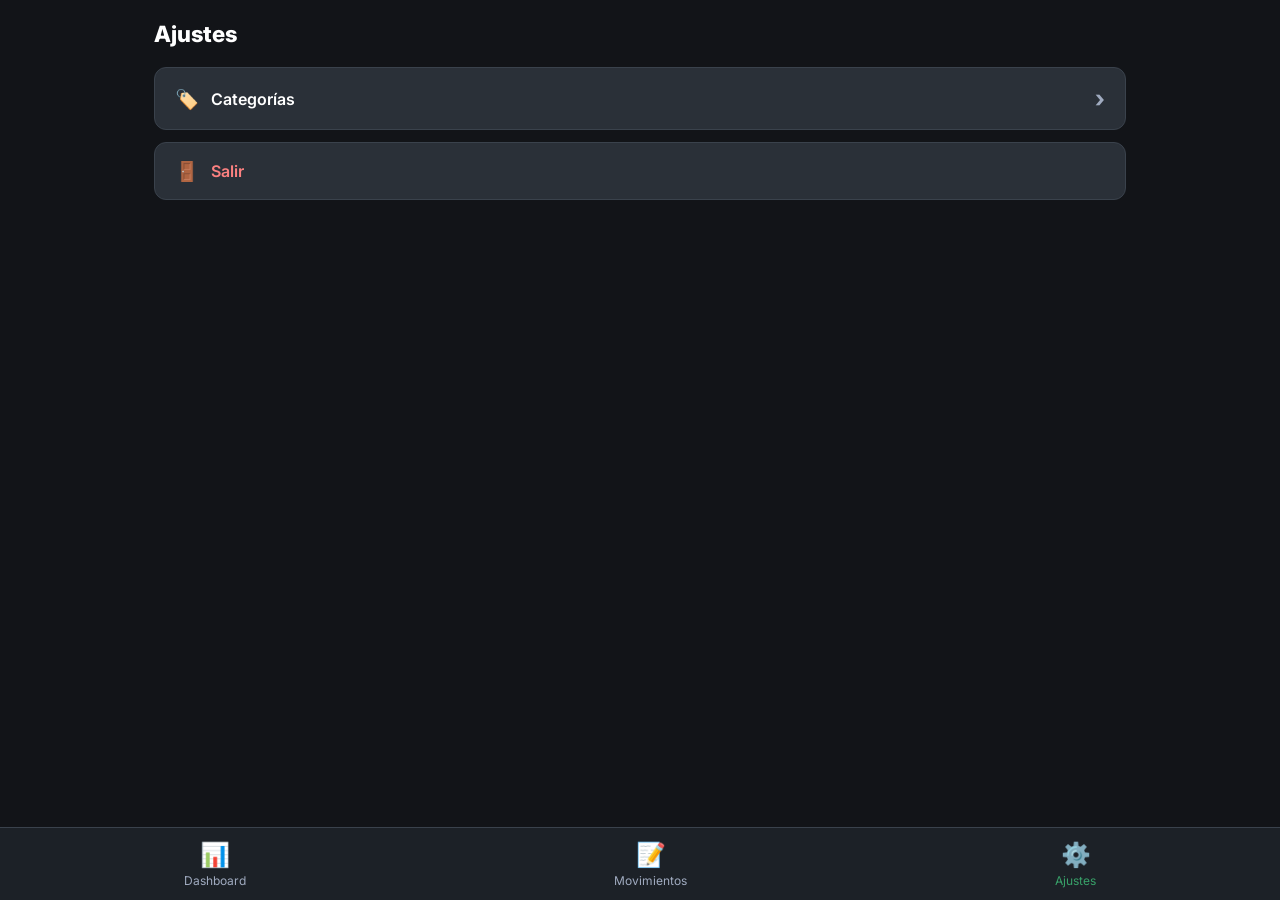
==== ajustes/index.html @ 968e99c9 "version dia 1" ====
<!DOCTYPE html>
<html lang="es">
<head>
    <meta charset="UTF-8">
    <meta name="viewport" content="width=device-width, initial-scale=1.0, maximum-scale=1.0, user-scalable=no">
    <title>Ajustes - Mis Finanzas</title>
    <link href="https://fonts.googleapis.com/css2?family=Inter:wght@400;500;600;700&display=swap" rel="stylesheet">
    <link rel="stylesheet" href="../assets/css/style.css">
</head>
<body>
<div class="container">
    <div style="margin-bottom: 20px;">
        <h2 style="font-size: 1.4rem; font-weight: 800; color: var(--texto-principal); margin: 0;">Ajustes</h2>
    </div>
    
    <div style="display:flex; flex-direction:column; gap:12px;">
        <button class="btn-ajustes" onclick="window.location.href='../categorias/'">
            <span class="btn-ajustes-icon">🏷️</span>
            <span class="btn-ajustes-text">Categorías</span>
            <span class="btn-ajustes-arrow">›</span>
        </button>
        <button class="btn-ajustes" onclick="cerrarSesion()">
            <span class="btn-ajustes-icon">🚪</span>
            <span class="btn-ajustes-text salir">Salir</span>
        </button>
    </div>
</div>

<nav class="bottom-nav">
    <a href="../dashboard/" class="nav-item">
        <span class="icon">📊</span><span class="text">Dashboard</span>
    </a>
    <a href="../transacciones/" class="nav-item">
        <span class="icon">📝</span><span class="text">Movimientos</span>
    </a>
    <a href="../ajustes/" class="nav-item active">
        <span class="icon">⚙️</span><span class="text">Ajustes</span>
    </a>
</nav>
<script src="../assets/js/app.js"></script>
</body>
</html>
---- assets/css/style.css ----
:root {
    --bg-app: #121418; --surface: #1C2127; --surface-elevated: #2A3038; --borde: #3A424C;
    --texto-principal: #FFFFFF; --texto-secundario: #A0ABC0; --verde-primario: #38A169;
    --bg-pagado: #1C4532; --txt-pagado: #68D391;
    --bg-guardado: #1A365D; --txt-guardado: #63B3ED;
    --bg-pendiente: #5C1A06; --txt-pendiente: #FC8181;
}
* { box-sizing: border-box; margin: 0; padding: 0; font-family: 'Inter', sans-serif; -webkit-tap-highlight-color: transparent; }
body { background-color: var(--bg-app); color: var(--texto-principal); padding-bottom: 90px; }
.container { max-width: 1000px; margin: 0 auto; padding: 20px 14px; }
.hide-mobile { display: none; }
@media (min-width: 768px) { .hide-mobile { display: inline; } }

/* Formularios y modales */
.form-group { display: flex; flex-direction: column; gap: 8px; margin-bottom:12px; }
.form-group label { font-size: 0.8rem; font-weight: 600; color: var(--texto-secundario); text-transform: uppercase; letter-spacing: 0.5px; }
.form-control { background: var(--surface-elevated); border: 1px solid var(--borde); color: var(--texto-principal); padding: 12px 16px; border-radius: 10px; font-size: 1rem; outline: none; transition: 0.2s; }
.form-control:focus { border-color: var(--verde-primario); }

/* Segment Control */
.segment-ctrl { display: flex; background: var(--surface-elevated); border-radius: 10px; padding: 4px; border: 1px solid var(--borde); margin-bottom: 15px;}
.segment-btn { flex: 1; padding: 10px; text-align: center; font-weight: 600; font-size: 0.9rem; color: var(--texto-secundario); border-radius: 8px; cursor: pointer; transition: 0.3s; }
.segment-btn.active.gasto, .segment-btn.active.pendiente { background: var(--bg-pendiente); color: var(--txt-pendiente); }
.segment-btn.active.ingreso, .segment-btn.active.pagado { background: var(--bg-pagado); color: var(--txt-pagado); }
.segment-btn.active.guardado { background: var(--bg-guardado); color: var(--txt-guardado); }

/* Botones */
.btn-submit { background: var(--verde-primario); color: white; border: none; padding: 14px; border-radius: 10px; font-size: 1rem; font-weight: 700; margin-top: 10px; cursor: pointer; width:100%;}

/* Tarjetas de Transacción */
.tx-card { background: var(--surface); border-radius: 12px; padding: 16px; margin-bottom: 12px; display: grid; grid-template-columns: 40px 1fr auto; grid-template-areas: "icon date state" "icon title amount" "icon tag amount"; gap: 4px 12px; align-items: center; border: 1px solid var(--borde); cursor: pointer;}
.tx-card:active { transform: scale(0.98); }
.tx-icon { grid-area: icon; font-size: 1.5rem; text-align: center; background: var(--surface-elevated); width: 40px; height: 40px; border-radius: 10px; display: flex; align-items: center; justify-content: center; border: 1px solid var(--borde); }
.tx-date { grid-area: date; font-size: 0.75rem; color: var(--texto-secundario); font-weight: 500; }
.tx-state { grid-area: state; justify-self: end; }
.tx-title { grid-area: title; font-size: 0.95rem; font-weight: 600; white-space: nowrap; overflow: hidden; text-overflow: ellipsis; color: var(--texto-principal); }
.tx-tag-wrap { grid-area: tag; margin-top: 2px; }
.tx-amount { grid-area: amount; font-size: 1.1rem; font-weight: 700; justify-self: end; }
.badge { display: inline-block; padding: 4px 8px; border-radius: 6px; font-size: 0.7rem; font-weight: 600; text-transform: uppercase; border: 1px solid rgba(255,255,255,0.05); }
.st-pagado { background: var(--bg-pagado); color: var(--txt-pagado); }
.st-guardado { background: var(--bg-guardado); color: var(--txt-guardado); }
.st-pendiente { background: var(--bg-pendiente); color: var(--txt-pendiente); }
.monto-negativo { color: var(--txt-pendiente); }
.monto-positivo { color: var(--txt-pagado); }

/* FAB */
.fab { position: fixed; bottom: 90px; right: 24px; width: 60px; height: 60px; background: var(--verde-primario); color: white; border-radius: 50%; display: flex; align-items: center; justify-content: center; font-size: 1.8rem; box-shadow: 0 4px 14px rgba(56, 161, 105, 0.4); border: none; cursor: pointer; z-index: 900; transition: 0.2s; }
.fab:active { transform: scale(0.9); }

/* Modales */
.overlay { position: fixed; inset: 0; background: rgba(0, 0, 0, 0.75); z-index: 1000; opacity: 0; pointer-events: none; transition: 0.3s; display: flex; align-items: flex-end; justify-content: center; backdrop-filter: blur(4px); }
.overlay.active { opacity: 1; pointer-events: auto; }
.modal { background: var(--surface); color: var(--texto-principal); width: 100%; max-width: 600px; border-radius: 24px 24px 0 0; padding: 24px; transform: translateY(100%); transition: transform 0.3s cubic-bezier(0.175, 0.885, 0.32, 1.275); display: flex; flex-direction: column; gap: 8px; border-top: 1px solid var(--borde); max-height: 90vh; overflow-y: auto;}
.overlay.active .modal { transform: translateY(0); }
.mod-handle { width: 40px; height: 5px; background: #4A5568; border-radius: 5px; margin: 0 auto 10px auto; flex-shrink: 0; }

/* Menú Inferior (Bottom Nav) */
.bottom-nav { position: fixed; bottom: 0; left: 0; right: 0; background: var(--surface); display: flex; justify-content: space-around; padding: 12px 0; border-top: 1px solid var(--borde); z-index: 800; }
.nav-item { text-align: center; color: var(--texto-secundario); text-decoration: none; display: flex; flex-direction: column; font-size: 0.75rem; gap: 4px; transition: 0.2s; }
.nav-item.active { color: var(--verde-primario); }
.nav-item .icon { font-size: 1.5rem; }
.nav-item:hover { filter: brightness(1.2); }

/* PC adjustments */
@media (min-width: 768px) {
    .modal { border-radius: 20px; transform: scale(0.9); }
    .overlay { align-items: center; }
    .overlay.active .modal { transform: scale(1); }
    .mod-handle { display: none; }
}

/* Modal Info (Detalles) */
.mod-header { display: flex; align-items: center; gap: 16px; margin-bottom: 12px;}
.mod-icon { width: 56px; height: 56px; border-radius: 16px; background: var(--surface-elevated); font-size: 2rem; display: flex; align-items: center; justify-content: center; border: 1px solid var(--borde); }
.mod-title { font-size: 1.2rem; font-weight: 700; color: var(--texto-principal); }
.mod-monto { font-size: 1.4rem; font-weight: 800; margin-left: auto; }
.mod-box { background: var(--surface-elevated); border-radius: 12px; padding: 16px; font-size: 0.85rem; color: var(--texto-secundario); display: flex; flex-direction: column; gap: 10px; border: 1px solid var(--borde); margin-bottom: 12px;}
.mod-box strong { color: #E2E8F0; }

/* Botones de Ajustes */
.btn-ajustes {
    background: var(--surface-elevated);
    border: 1px solid var(--borde);
    border-radius: 12px;
    padding: 16px 20px;
    display: flex;
    align-items: center;
    cursor: pointer;
    transition: 0.2s;
    width: 100%;
}
.btn-ajustes:active { transform: scale(0.98); }
.btn-ajustes-icon { font-size: 1.2rem; margin-right: 12px; }
.btn-ajustes-text { font-size: 1rem; font-weight: 600; color: var(--texto-principal); flex: 1; text-align: left; }
.btn-ajustes-text.salir { color: var(--txt-pendiente); }
.btn-ajustes-arrow { color: var(--texto-secundario); font-size: 1.5rem; font-weight: bold; }

/* TOAST ALERTS */
.toast-container {
    position: fixed;
    bottom: 90px;
    left: 50%;
    transform: translateX(-50%);
    z-index: 9999;
    display: flex;
    flex-direction: column;
    gap: 10px;
    pointer-events: none;
}
.toast {
    background: var(--surface-elevated);
    color: var(--texto-principal);
    padding: 12px 24px;
    border-radius: 30px;
    font-size: 0.9rem;
    font-weight: 600;
    box-shadow: 0 8px 16px rgba(0,0,0,0.5);
    border: 1px solid var(--borde);
    animation: toastFade 3s forwards;
}
@keyframes toastFade {
    0% { opacity: 0; transform: translateY(20px); }
    10% { opacity: 1; transform: translateY(0); }
    90% { opacity: 1; transform: translateY(0); }
    100% { opacity: 0; transform: translateY(-20px); }
}
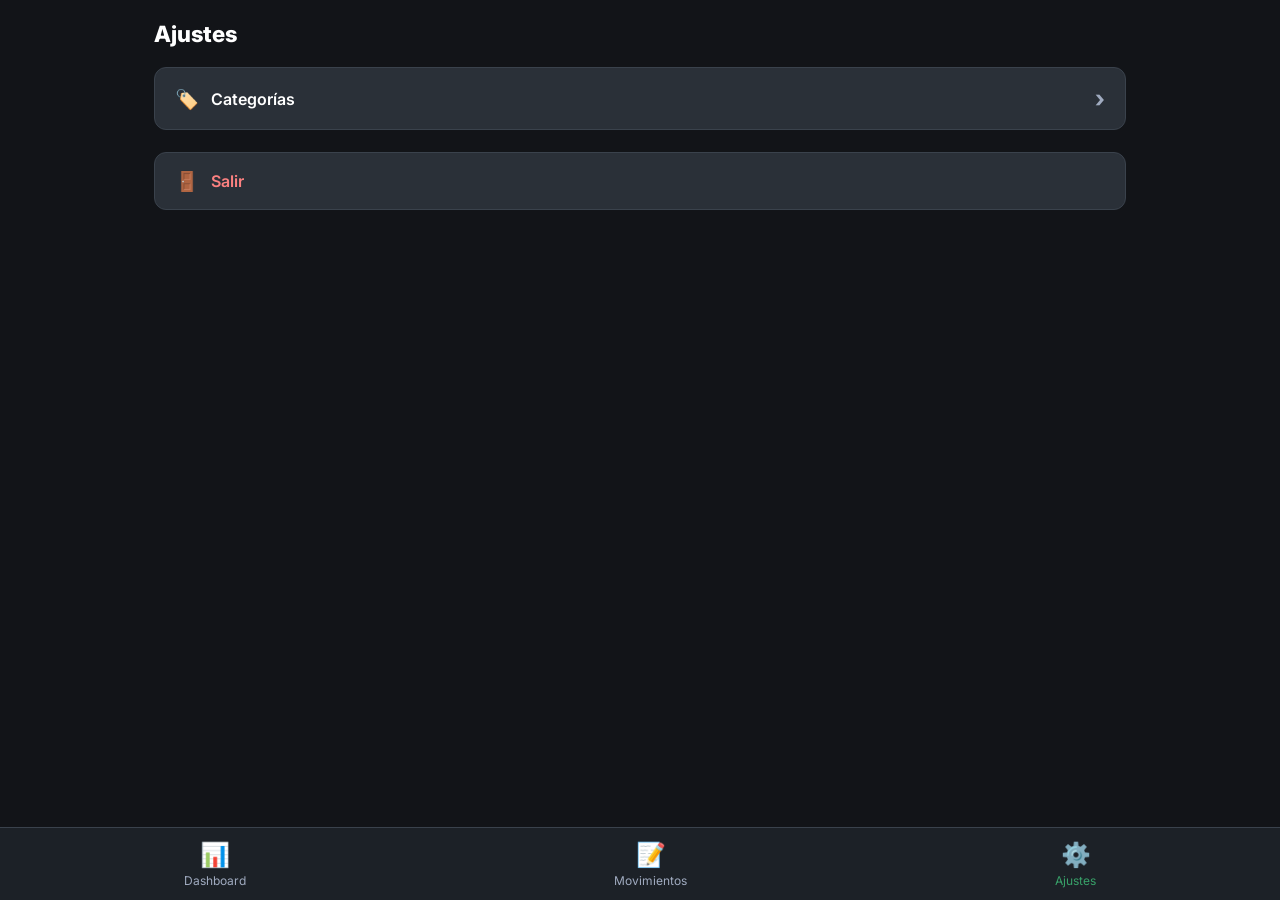
==== commit 24b2cba5: "integracion de filtro por mes" ====
--- a/ajustes/index.html
+++ b/ajustes/index.html
@@ -26,6 +26,7 @@
     </div>
 </div>
 
+<!-- MENÚ INFERIOR (SIN BOTÓN SALIR) -->
 <nav class="bottom-nav">
     <a href="../dashboard/" class="nav-item">
         <span class="icon">📊</span><span class="text">Dashboard</span>
--- a/assets/css/style.css
+++ b/assets/css/style.css
@@ -5,6 +5,7 @@
     --bg-pagado: #1C4532; --txt-pagado: #68D391;
     --bg-guardado: #1A365D; --txt-guardado: #63B3ED;
     --bg-pendiente: #5C1A06; --txt-pendiente: #FC8181;
+    --purpura-activo: #6B46C1;
 }
 * { box-sizing: border-box; margin: 0; padding: 0; font-family: 'Inter', sans-serif; -webkit-tap-highlight-color: transparent; }
 body { background-color: var(--bg-app); color: var(--texto-principal); padding-bottom: 90px; }
@@ -12,24 +13,32 @@
 .hide-mobile { display: none; }
 @media (min-width: 768px) { .hide-mobile { display: inline; } }
 
-/* Formularios y modales */
 .form-group { display: flex; flex-direction: column; gap: 8px; margin-bottom:12px; }
 .form-group label { font-size: 0.8rem; font-weight: 600; color: var(--texto-secundario); text-transform: uppercase; letter-spacing: 0.5px; }
-.form-control { background: var(--surface-elevated); border: 1px solid var(--borde); color: var(--texto-principal); padding: 12px 16px; border-radius: 10px; font-size: 1rem; outline: none; transition: 0.2s; }
+.form-control { background: var(--surface-elevated); border: 1px solid var(--borde); color: var(--texto-principal); padding: 12px 16px; border-radius: 10px; font-size: 1rem; outline: none; transition: 0.2s; color-scheme: dark;}
 .form-control:focus { border-color: var(--verde-primario); }
 
-/* Segment Control */
+/* NUEVA CLASE PARA DESTACAR FECHA Y CATEGORÍA */
+.input-destacado {
+    font-weight: 700;
+    font-size: 1.05rem;
+    padding: 14px 16px;
+    letter-spacing: 0.3px;
+    background-color: var(--surface); /* Un tono ligeramente diferente para resaltar */
+}
+select.input-destacado { cursor: pointer; }
+input[type="date"].input-destacado { cursor: pointer; text-transform: uppercase; }
+
 .segment-ctrl { display: flex; background: var(--surface-elevated); border-radius: 10px; padding: 4px; border: 1px solid var(--borde); margin-bottom: 15px;}
 .segment-btn { flex: 1; padding: 10px; text-align: center; font-weight: 600; font-size: 0.9rem; color: var(--texto-secundario); border-radius: 8px; cursor: pointer; transition: 0.3s; }
 .segment-btn.active.gasto, .segment-btn.active.pendiente { background: var(--bg-pendiente); color: var(--txt-pendiente); }
 .segment-btn.active.ingreso, .segment-btn.active.pagado { background: var(--bg-pagado); color: var(--txt-pagado); }
 .segment-btn.active.guardado { background: var(--bg-guardado); color: var(--txt-guardado); }
 
-/* Botones */
-.btn-submit { background: var(--verde-primario); color: white; border: none; padding: 14px; border-radius: 10px; font-size: 1rem; font-weight: 700; margin-top: 10px; cursor: pointer; width:100%;}
+.btn-submit { background: var(--verde-primario); color: white; border: none; padding: 14px; border-radius: 10px; font-size: 1rem; font-weight: 700; margin-top: 10px; cursor: pointer; width:100%; transition: 0.2s;}
+.btn-submit:active { transform: scale(0.98); }
 
-/* Tarjetas de Transacción */
-.tx-card { background: var(--surface); border-radius: 12px; padding: 16px; margin-bottom: 12px; display: grid; grid-template-columns: 40px 1fr auto; grid-template-areas: "icon date state" "icon title amount" "icon tag amount"; gap: 4px 12px; align-items: center; border: 1px solid var(--borde); cursor: pointer;}
+.tx-card { background: var(--surface); border-radius: 12px; padding: 16px; margin-bottom: 12px; display: grid; grid-template-columns: 40px 1fr auto; grid-template-areas: "icon date state" "icon title amount" "icon tag amount"; gap: 4px 12px; align-items: center; border: 1px solid var(--borde); cursor: pointer; transition: 0.2s;}
 .tx-card:active { transform: scale(0.98); }
 .tx-icon { grid-area: icon; font-size: 1.5rem; text-align: center; background: var(--surface-elevated); width: 40px; height: 40px; border-radius: 10px; display: flex; align-items: center; justify-content: center; border: 1px solid var(--borde); }
 .tx-date { grid-area: date; font-size: 0.75rem; color: var(--texto-secundario); font-weight: 500; }
@@ -44,33 +53,15 @@
 .monto-negativo { color: var(--txt-pendiente); }
 .monto-positivo { color: var(--txt-pagado); }
 
-/* FAB */
 .fab { position: fixed; bottom: 90px; right: 24px; width: 60px; height: 60px; background: var(--verde-primario); color: white; border-radius: 50%; display: flex; align-items: center; justify-content: center; font-size: 1.8rem; box-shadow: 0 4px 14px rgba(56, 161, 105, 0.4); border: none; cursor: pointer; z-index: 900; transition: 0.2s; }
 .fab:active { transform: scale(0.9); }
 
-/* Modales */
 .overlay { position: fixed; inset: 0; background: rgba(0, 0, 0, 0.75); z-index: 1000; opacity: 0; pointer-events: none; transition: 0.3s; display: flex; align-items: flex-end; justify-content: center; backdrop-filter: blur(4px); }
 .overlay.active { opacity: 1; pointer-events: auto; }
 .modal { background: var(--surface); color: var(--texto-principal); width: 100%; max-width: 600px; border-radius: 24px 24px 0 0; padding: 24px; transform: translateY(100%); transition: transform 0.3s cubic-bezier(0.175, 0.885, 0.32, 1.275); display: flex; flex-direction: column; gap: 8px; border-top: 1px solid var(--borde); max-height: 90vh; overflow-y: auto;}
 .overlay.active .modal { transform: translateY(0); }
-.mod-handle { width: 40px; height: 5px; background: #4A5568; border-radius: 5px; margin: 0 auto 10px auto; flex-shrink: 0; }
+.mod-handle { width: 40px; height: 5px; background: #4A5568; border-radius: 5px; margin: 0 auto 10px auto; flex-shrink:0;}
 
-/* Menú Inferior (Bottom Nav) */
-.bottom-nav { position: fixed; bottom: 0; left: 0; right: 0; background: var(--surface); display: flex; justify-content: space-around; padding: 12px 0; border-top: 1px solid var(--borde); z-index: 800; }
-.nav-item { text-align: center; color: var(--texto-secundario); text-decoration: none; display: flex; flex-direction: column; font-size: 0.75rem; gap: 4px; transition: 0.2s; }
-.nav-item.active { color: var(--verde-primario); }
-.nav-item .icon { font-size: 1.5rem; }
-.nav-item:hover { filter: brightness(1.2); }
-
-/* PC adjustments */
-@media (min-width: 768px) {
-    .modal { border-radius: 20px; transform: scale(0.9); }
-    .overlay { align-items: center; }
-    .overlay.active .modal { transform: scale(1); }
-    .mod-handle { display: none; }
-}
-
-/* Modal Info (Detalles) */
 .mod-header { display: flex; align-items: center; gap: 16px; margin-bottom: 12px;}
 .mod-icon { width: 56px; height: 56px; border-radius: 16px; background: var(--surface-elevated); font-size: 2rem; display: flex; align-items: center; justify-content: center; border: 1px solid var(--borde); }
 .mod-title { font-size: 1.2rem; font-weight: 700; color: var(--texto-principal); }
@@ -78,50 +69,30 @@
 .mod-box { background: var(--surface-elevated); border-radius: 12px; padding: 16px; font-size: 0.85rem; color: var(--texto-secundario); display: flex; flex-direction: column; gap: 10px; border: 1px solid var(--borde); margin-bottom: 12px;}
 .mod-box strong { color: #E2E8F0; }
 
-/* Botones de Ajustes */
-.btn-ajustes {
-    background: var(--surface-elevated);
-    border: 1px solid var(--borde);
-    border-radius: 12px;
-    padding: 16px 20px;
-    display: flex;
-    align-items: center;
-    cursor: pointer;
-    transition: 0.2s;
-    width: 100%;
-}
+/* MENÚ INFERIOR (SIN SALIR) */
+.bottom-nav { position: fixed; bottom: 0; left: 0; right: 0; background: var(--surface); display: flex; justify-content: space-around; padding: 12px 0; border-top: 1px solid var(--borde); z-index: 800; }
+.nav-item { text-align: center; color: var(--texto-secundario); text-decoration: none; display: flex; flex-direction: column; font-size: 0.75rem; gap: 4px; transition: 0.2s; }
+.nav-item.active { color: var(--verde-primario); }
+.nav-item .icon { font-size: 1.5rem; }
+
+.btn-ajustes { background: var(--surface-elevated); border: 1px solid var(--borde); border-radius: 12px; padding: 16px 20px; display: flex; align-items: center; cursor: pointer; transition: 0.2s; width: 100%; margin-bottom: 10px;}
 .btn-ajustes:active { transform: scale(0.98); }
 .btn-ajustes-icon { font-size: 1.2rem; margin-right: 12px; }
 .btn-ajustes-text { font-size: 1rem; font-weight: 600; color: var(--texto-principal); flex: 1; text-align: left; }
 .btn-ajustes-text.salir { color: var(--txt-pendiente); }
 .btn-ajustes-arrow { color: var(--texto-secundario); font-size: 1.5rem; font-weight: bold; }
 
+.filtro-meses-container { display: flex; align-items: center; gap: 12px; overflow-x: auto; padding-bottom: 10px; margin-bottom: 15px; scrollbar-width: none; }
+.filtro-meses-container::-webkit-scrollbar { display: none; }
+.mes-pill { min-width: 54px; height: 54px; border-radius: 50%; background: var(--surface-elevated); color: var(--texto-secundario); display: flex; flex-direction: column; justify-content: center; align-items: center; font-size: 0.95rem; font-weight: 600; line-height: 1.1; cursor: pointer; transition: all 0.3s ease; border: 2px solid transparent; flex-shrink: 0; }
+.mes-pill .anio { font-size: 0.65rem; font-weight: 400; opacity: 0.6; }
+.mes-pill.active { background: var(--purpura-activo); color: #FFFFFF; border-color: #805AD5; box-shadow: 0 0 15px rgba(107, 70, 193, 0.4); }
+.mes-pill.active .anio { opacity: 1; }
+
+.fecha-separador { display: flex; align-items: center; gap: 10px; color: var(--txt-guardado); font-size: 0.85rem; font-weight: 700; text-transform: uppercase; margin: 24px 0 12px 0; letter-spacing: 1px; }
+.fecha-separador::after { content: ""; flex: 1; height: 1px; background: var(--borde); }
+
 /* TOAST ALERTS */
-.toast-container {
-    position: fixed;
-    bottom: 90px;
-    left: 50%;
-    transform: translateX(-50%);
-    z-index: 9999;
-    display: flex;
-    flex-direction: column;
-    gap: 10px;
-    pointer-events: none;
-}
-.toast {
-    background: var(--surface-elevated);
-    color: var(--texto-principal);
-    padding: 12px 24px;
-    border-radius: 30px;
-    font-size: 0.9rem;
-    font-weight: 600;
-    box-shadow: 0 8px 16px rgba(0,0,0,0.5);
-    border: 1px solid var(--borde);
-    animation: toastFade 3s forwards;
-}
-@keyframes toastFade {
-    0% { opacity: 0; transform: translateY(20px); }
-    10% { opacity: 1; transform: translateY(0); }
-    90% { opacity: 1; transform: translateY(0); }
-    100% { opacity: 0; transform: translateY(-20px); }
-}
+.toast-container { position: fixed; bottom: 90px; left: 50%; transform: translateX(-50%); z-index: 9999; display: flex; flex-direction: column; gap: 10px; pointer-events: none; }
+.toast { background: var(--surface-elevated); color: var(--texto-principal); padding: 12px 24px; border-radius: 30px; font-size: 0.9rem; font-weight: 600; box-shadow: 0 8px 16px rgba(0,0,0,0.5); border: 1px solid var(--borde); animation: toastFade 3s forwards; }
+@keyframes toastFade { 0% { opacity: 0; transform: translateY(20px); } 10% { opacity: 1; transform: translateY(0); } 90% { opacity: 1; transform: translateY(0); } 100% { opacity: 0; transform: translateY(-20px); } }
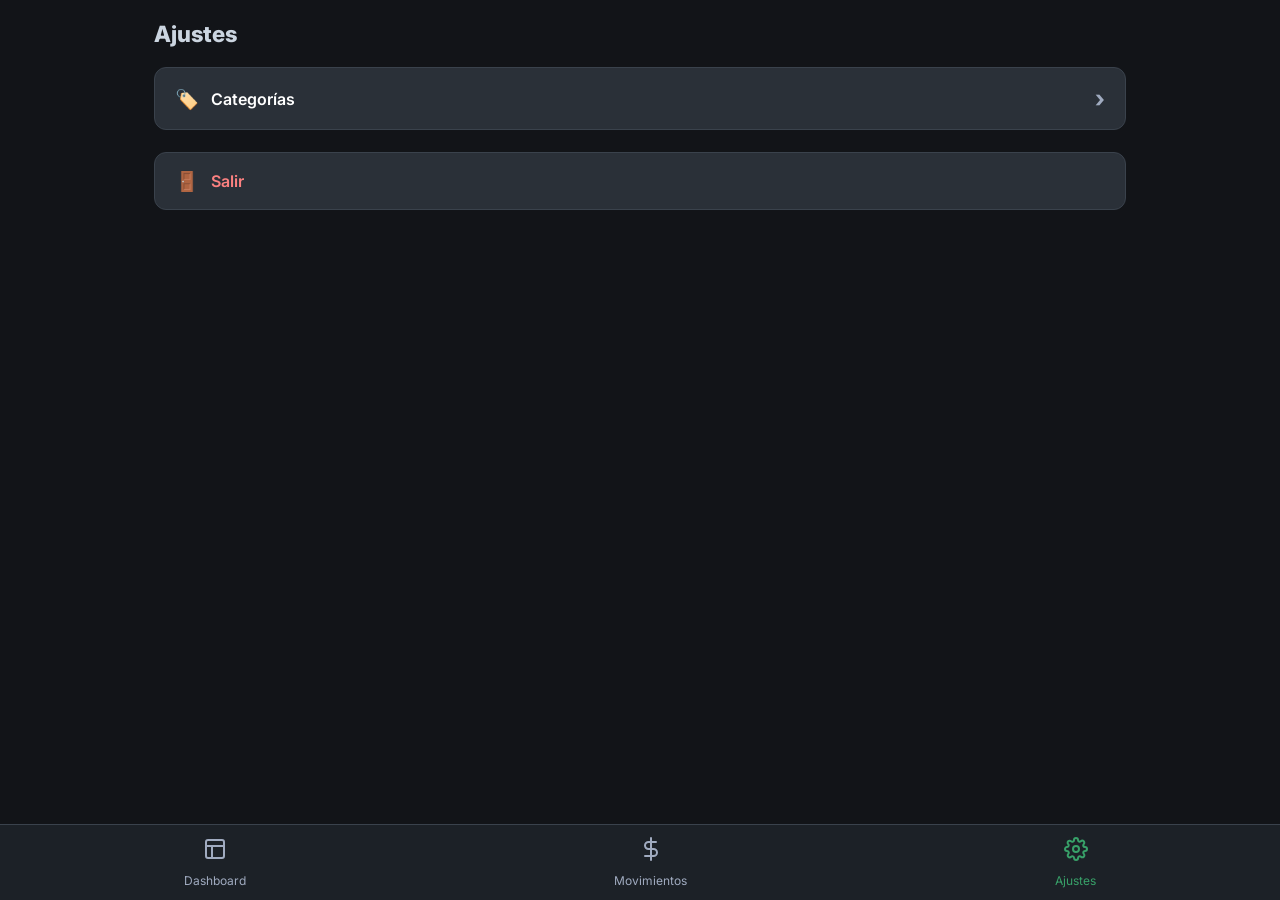
==== commit d4494419: "menu dinamico y mejorado, diseno mejorado y categorizacion mejorado" ====
--- a/ajustes/index.html
+++ b/ajustes/index.html
@@ -4,13 +4,13 @@
     <meta charset="UTF-8">
     <meta name="viewport" content="width=device-width, initial-scale=1.0, maximum-scale=1.0, user-scalable=no">
     <title>Ajustes - Mis Finanzas</title>
-    <link href="https://fonts.googleapis.com/css2?family=Inter:wght@400;500;600;700&display=swap" rel="stylesheet">
+    <link href="https://fonts.googleapis.com/css2?family=Inter:wght@400;500;600;700;800;900&display=swap" rel="stylesheet">
     <link rel="stylesheet" href="../assets/css/style.css">
 </head>
 <body>
 <div class="container">
     <div style="margin-bottom: 20px;">
-        <h2 style="font-size: 1.4rem; font-weight: 800; color: var(--texto-principal); margin: 0;">Ajustes</h2>
+        <h2 class="page-title">Ajustes</h2>
     </div>
     
     <div style="display:flex; flex-direction:column; gap:12px;">
@@ -26,18 +26,7 @@
     </div>
 </div>
 
-<!-- MENÚ INFERIOR (SIN BOTÓN SALIR) -->
-<nav class="bottom-nav">
-    <a href="../dashboard/" class="nav-item">
-        <span class="icon">📊</span><span class="text">Dashboard</span>
-    </a>
-    <a href="../transacciones/" class="nav-item">
-        <span class="icon">📝</span><span class="text">Movimientos</span>
-    </a>
-    <a href="../ajustes/" class="nav-item active">
-        <span class="icon">⚙️</span><span class="text">Ajustes</span>
-    </a>
-</nav>
+<nav class="bottom-nav" id="bottom-nav"></nav>
 <script src="../assets/js/app.js"></script>
 </body>
 </html>
--- a/assets/css/style.css
+++ b/assets/css/style.css
@@ -13,19 +13,15 @@
 .hide-mobile { display: none; }
 @media (min-width: 768px) { .hide-mobile { display: inline; } }
 
+/* CLASE PARA LOS TÍTULOS DE PANTALLA (MENOS BLANCO) */
+.page-title { font-size: 1.4rem; font-weight: 800; color: #CBD5E0; margin: 0; }
+
 .form-group { display: flex; flex-direction: column; gap: 8px; margin-bottom:12px; }
 .form-group label { font-size: 0.8rem; font-weight: 600; color: var(--texto-secundario); text-transform: uppercase; letter-spacing: 0.5px; }
 .form-control { background: var(--surface-elevated); border: 1px solid var(--borde); color: var(--texto-principal); padding: 12px 16px; border-radius: 10px; font-size: 1rem; outline: none; transition: 0.2s; color-scheme: dark;}
 .form-control:focus { border-color: var(--verde-primario); }
 
-/* NUEVA CLASE PARA DESTACAR FECHA Y CATEGORÍA */
-.input-destacado {
-    font-weight: 700;
-    font-size: 1.05rem;
-    padding: 14px 16px;
-    letter-spacing: 0.3px;
-    background-color: var(--surface); /* Un tono ligeramente diferente para resaltar */
-}
+.input-destacado { font-weight: 700; font-size: 1.05rem; padding: 14px 16px; letter-spacing: 0.3px; background-color: var(--surface); }
 select.input-destacado { cursor: pointer; }
 input[type="date"].input-destacado { cursor: pointer; text-transform: uppercase; }
 
@@ -38,18 +34,19 @@
 .btn-submit { background: var(--verde-primario); color: white; border: none; padding: 14px; border-radius: 10px; font-size: 1rem; font-weight: 700; margin-top: 10px; cursor: pointer; width:100%; transition: 0.2s;}
 .btn-submit:active { transform: scale(0.98); }
 
-.tx-card { background: var(--surface); border-radius: 12px; padding: 16px; margin-bottom: 12px; display: grid; grid-template-columns: 40px 1fr auto; grid-template-areas: "icon date state" "icon title amount" "icon tag amount"; gap: 4px 12px; align-items: center; border: 1px solid var(--borde); cursor: pointer; transition: 0.2s;}
+.tx-card { background: var(--surface); border-radius: 16px; padding: 16px 20px; margin-bottom: 14px; display: grid; grid-template-columns: 48px 1fr auto; grid-template-areas: "icon date state" "icon title amount" "icon tag amount"; gap: 6px 16px; align-items: center; border: 1px solid var(--borde); cursor: pointer; transition: transform 0.2s, box-shadow 0.2s; }
 .tx-card:active { transform: scale(0.98); }
-.tx-icon { grid-area: icon; font-size: 1.5rem; text-align: center; background: var(--surface-elevated); width: 40px; height: 40px; border-radius: 10px; display: flex; align-items: center; justify-content: center; border: 1px solid var(--borde); }
-.tx-date { grid-area: date; font-size: 0.75rem; color: var(--texto-secundario); font-weight: 500; }
+.tx-icon { grid-area: icon; font-size: 1.8rem; text-align: center; background: var(--surface-elevated); width: 48px; height: 48px; border-radius: 12px; display: flex; align-items: center; justify-content: center; border: 1px solid var(--borde); }
+.tx-date { grid-area: date; font-size: 0.8rem; color: var(--texto-secundario); font-weight: 500; margin-bottom: 2px;}
 .tx-state { grid-area: state; justify-self: end; }
-.tx-title { grid-area: title; font-size: 0.95rem; font-weight: 600; white-space: nowrap; overflow: hidden; text-overflow: ellipsis; color: var(--texto-principal); }
-.tx-tag-wrap { grid-area: tag; margin-top: 2px; }
-.tx-amount { grid-area: amount; font-size: 1.1rem; font-weight: 700; justify-self: end; }
-.badge { display: inline-block; padding: 4px 8px; border-radius: 6px; font-size: 0.7rem; font-weight: 600; text-transform: uppercase; border: 1px solid rgba(255,255,255,0.05); }
-.st-pagado { background: var(--bg-pagado); color: var(--txt-pagado); }
-.st-guardado { background: var(--bg-guardado); color: var(--txt-guardado); }
-.st-pendiente { background: var(--bg-pendiente); color: var(--txt-pendiente); }
+.tx-title { grid-area: title; font-size: 1.05rem; font-weight: 700; white-space: nowrap; overflow: hidden; text-overflow: ellipsis; color: var(--texto-principal); }
+.tx-tag-wrap { grid-area: tag; margin-top: 4px; }
+.tx-amount { grid-area: amount; font-size: 1.25rem; font-weight: 800; justify-self: end; align-self: center; }
+
+.badge { display: inline-flex; align-items: center; padding: 6px 12px; border-radius: 20px; font-size: 0.75rem; font-weight: 600; text-transform: capitalize; }
+.st-pagado { background: rgba(56, 161, 105, 0.2); color: var(--txt-pagado); border: 1px solid rgba(56, 161, 105, 0.3); font-weight: 700; text-transform: uppercase;}
+.st-guardado { background: rgba(99, 179, 237, 0.2); color: var(--txt-guardado); border: 1px solid rgba(99, 179, 237, 0.3); font-weight: 700; text-transform: uppercase;}
+.st-pendiente { background: rgba(252, 129, 129, 0.2); color: var(--txt-pendiente); border: 1px solid rgba(252, 129, 129, 0.3); font-weight: 700; text-transform: uppercase;}
 .monto-negativo { color: var(--txt-pendiente); }
 .monto-positivo { color: var(--txt-pagado); }
 
@@ -69,11 +66,10 @@
 .mod-box { background: var(--surface-elevated); border-radius: 12px; padding: 16px; font-size: 0.85rem; color: var(--texto-secundario); display: flex; flex-direction: column; gap: 10px; border: 1px solid var(--borde); margin-bottom: 12px;}
 .mod-box strong { color: #E2E8F0; }
 
-/* MENÚ INFERIOR (SIN SALIR) */
 .bottom-nav { position: fixed; bottom: 0; left: 0; right: 0; background: var(--surface); display: flex; justify-content: space-around; padding: 12px 0; border-top: 1px solid var(--borde); z-index: 800; }
-.nav-item { text-align: center; color: var(--texto-secundario); text-decoration: none; display: flex; flex-direction: column; font-size: 0.75rem; gap: 4px; transition: 0.2s; }
+.nav-item { text-align: center; color: var(--texto-secundario); text-decoration: none; display: flex; flex-direction: column; font-size: 0.75rem; gap: 4px; transition: 0.2s; align-items: center;}
 .nav-item.active { color: var(--verde-primario); }
-.nav-item .icon { font-size: 1.5rem; }
+.nav-item .icon { font-size: 1.5rem; display: block; margin-bottom: 2px;}
 
 .btn-ajustes { background: var(--surface-elevated); border: 1px solid var(--borde); border-radius: 12px; padding: 16px 20px; display: flex; align-items: center; cursor: pointer; transition: 0.2s; width: 100%; margin-bottom: 10px;}
 .btn-ajustes:active { transform: scale(0.98); }
@@ -84,15 +80,16 @@
 
 .filtro-meses-container { display: flex; align-items: center; gap: 12px; overflow-x: auto; padding-bottom: 10px; margin-bottom: 15px; scrollbar-width: none; }
 .filtro-meses-container::-webkit-scrollbar { display: none; }
-.mes-pill { min-width: 54px; height: 54px; border-radius: 50%; background: var(--surface-elevated); color: var(--texto-secundario); display: flex; flex-direction: column; justify-content: center; align-items: center; font-size: 0.95rem; font-weight: 600; line-height: 1.1; cursor: pointer; transition: all 0.3s ease; border: 2px solid transparent; flex-shrink: 0; }
-.mes-pill .anio { font-size: 0.65rem; font-weight: 400; opacity: 0.6; }
+.mes-pill { min-width: 58px; height: 58px; border-radius: 50%; background: var(--surface-elevated); color: var(--texto-secundario); display: flex; flex-direction: column; justify-content: center; align-items: center; font-size: 1.05rem; font-weight: 700; line-height: 1.1; cursor: pointer; transition: all 0.3s ease; border: 2px solid transparent; flex-shrink: 0; }
+.mes-pill span { display: block; }
+.mes-pill .anio { font-size: 0.7rem; font-weight: 500; opacity: 0.7; margin-top: 2px; }
 .mes-pill.active { background: var(--purpura-activo); color: #FFFFFF; border-color: #805AD5; box-shadow: 0 0 15px rgba(107, 70, 193, 0.4); }
 .mes-pill.active .anio { opacity: 1; }
 
-.fecha-separador { display: flex; align-items: center; gap: 10px; color: var(--txt-guardado); font-size: 0.85rem; font-weight: 700; text-transform: uppercase; margin: 24px 0 12px 0; letter-spacing: 1px; }
+/* SEPARADOR GRIS/A0ABC0 PARA LOS MESES */
+.fecha-separador { display: flex; align-items: center; gap: 10px; color: var(--texto-secundario); font-size: 0.85rem; font-weight: 700; text-transform: uppercase; margin: 24px 0 12px 0; letter-spacing: 1px; }
 .fecha-separador::after { content: ""; flex: 1; height: 1px; background: var(--borde); }
 
-/* TOAST ALERTS */
 .toast-container { position: fixed; bottom: 90px; left: 50%; transform: translateX(-50%); z-index: 9999; display: flex; flex-direction: column; gap: 10px; pointer-events: none; }
 .toast { background: var(--surface-elevated); color: var(--texto-principal); padding: 12px 24px; border-radius: 30px; font-size: 0.9rem; font-weight: 600; box-shadow: 0 8px 16px rgba(0,0,0,0.5); border: 1px solid var(--borde); animation: toastFade 3s forwards; }
 @keyframes toastFade { 0% { opacity: 0; transform: translateY(20px); } 10% { opacity: 1; transform: translateY(0); } 90% { opacity: 1; transform: translateY(0); } 100% { opacity: 0; transform: translateY(-20px); } }
